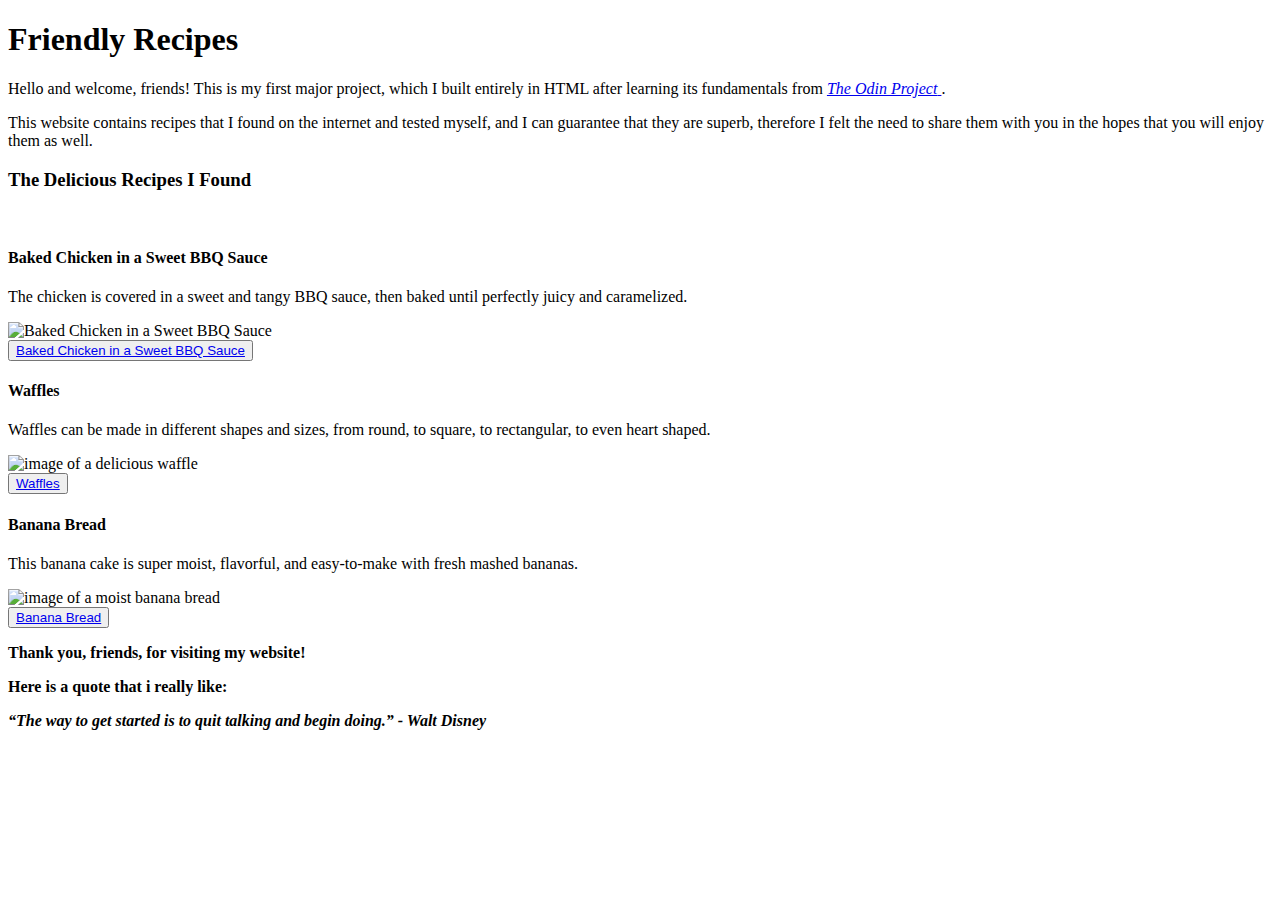
==== index.html @ b2fc65a1 "Create four pages and one complete recipe" ====
<!DOCTYPE html>
<html lang="en">
    <head>
        <meta charset="UTF-8">
        <title></title>
    </head>

    <body>
        <h1>Friendly Recipes</h1>
        <p>Hello and welcome, friends! This is my first major project, which I built entirely in HTML after learning its fundamentals from 
            <a href="https://www.theodinproject.com">
                <em>The Odin Project</em>
            </a>.
        </p>
        <p>This website contains recipes that I found on the internet and tested myself, and I can guarantee that they are superb, therefore I felt the need to share them with you in the hopes that you will enjoy them as well.</p>
        <h3>The Delicious Recipes I Found</h3>
        <br>
        <h4>Baked Chicken in a Sweet BBQ Sauce</h4>
        <p>The chicken is covered in a sweet and tangy BBQ sauce, then baked until perfectly juicy and caramelized.</p>
        <img src="http://myhalalkitchen.com/wp-content/uploads/BBQ-chicken-done.jpg" alt="Baked Chicken in a Sweet BBQ Sauce" width="400" height="250">
        <br>
        <button>
            <a href="./recipes/baked-chicken.html">Baked Chicken in a Sweet BBQ Sauce</a>
        </button>
        <br>
        <h4>Waffles</h4>
        <p>Waffles can be made in different shapes and sizes, from round, to square, to rectangular, to even heart shaped.</p>
        <img src="https://hdwallpaperim.com/wp-content/uploads/2017/08/24/109070-food-waffles-fork-748x421.jpg" alt="image of a delicious waffle" width="400" height="250">
        <br>
        <button>
            <a href="./recipes/waffles.html">Waffles</a>
        </button>
        <br>
        <h4>Banana Bread</h4>
        <p>This banana cake is super moist, flavorful, and easy-to-make with fresh mashed bananas.</p>
        <img src="https://media.istockphoto.com/photos/banana-bread-loaf-on-wooden-table-picture-id1147312072?k=20&m=1147312072&s=612x612&w=0&h=_1eS0rTTyELm_kUtJaSzBClXbB5UoLl6NC-GXBAAEcc=" alt="image of a moist banana bread" width="400" height="250">
        <br>
        <button>
            <a href="./recipes/banana-bread.html">Banana Bread</a>
        </button>
        <br>
        <p><strong>Thank you, friends, for visiting my website!</strong></p>
        <p><strong>Here is a quote that i really like:</strong></p>
        <p><strong><em>“The way to get started is to quit talking and begin doing.” - Walt Disney</em></strong></p>
    </body>
</html>
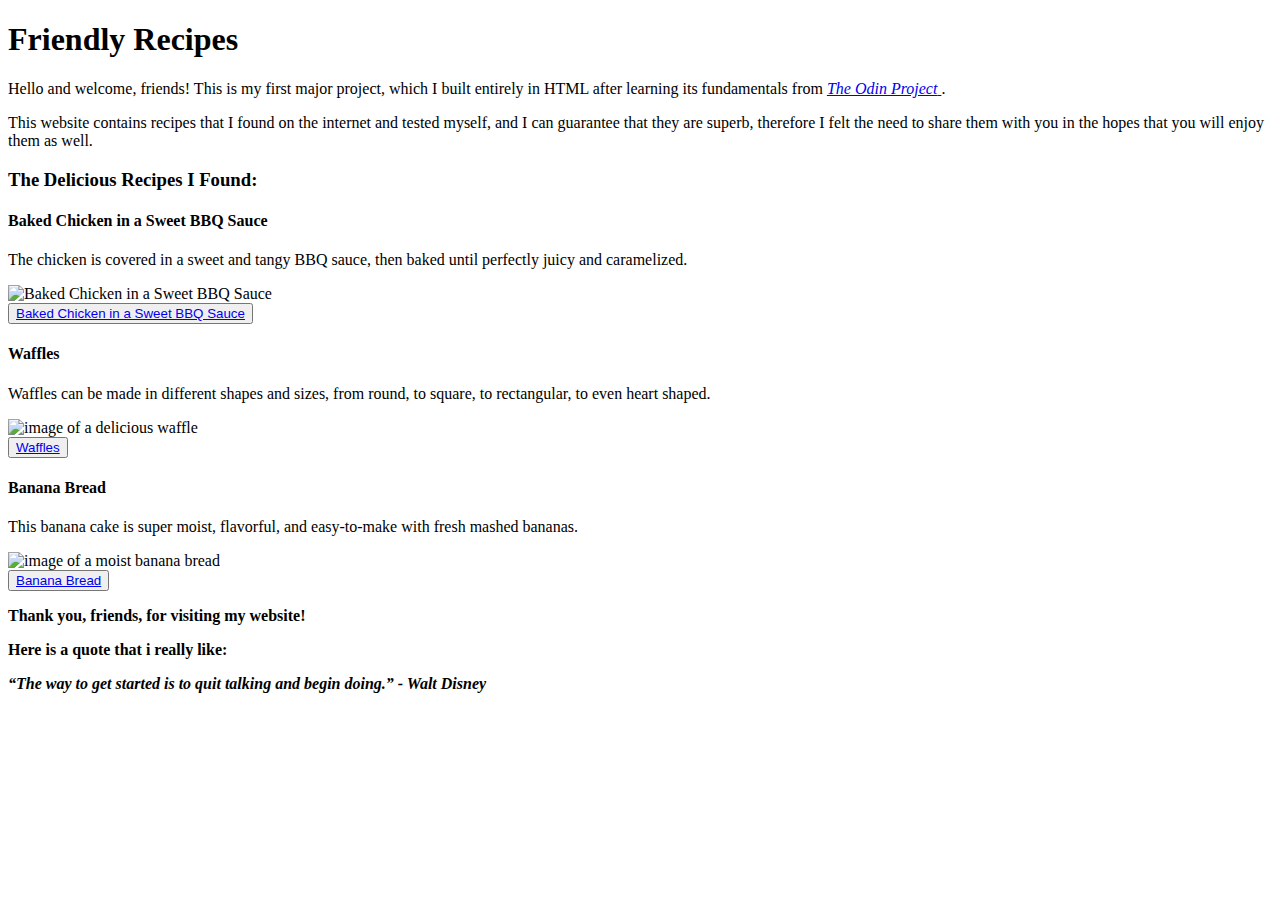
==== commit f9542f2d: "Add waffle page and edit index" ====
--- a/index.html
+++ b/index.html
@@ -13,8 +13,7 @@
             </a>.
         </p>
         <p>This website contains recipes that I found on the internet and tested myself, and I can guarantee that they are superb, therefore I felt the need to share them with you in the hopes that you will enjoy them as well.</p>
-        <h3>The Delicious Recipes I Found</h3>
-        <br>
+        <h3>The Delicious Recipes I Found:</h3>
         <h4>Baked Chicken in a Sweet BBQ Sauce</h4>
         <p>The chicken is covered in a sweet and tangy BBQ sauce, then baked until perfectly juicy and caramelized.</p>
         <img src="http://myhalalkitchen.com/wp-content/uploads/BBQ-chicken-done.jpg" alt="Baked Chicken in a Sweet BBQ Sauce" width="400" height="250">
@@ -43,4 +42,4 @@
         <p><strong>Here is a quote that i really like:</strong></p>
         <p><strong><em>“The way to get started is to quit talking and begin doing.” - Walt Disney</em></strong></p>
     </body>
-</html>+</html> 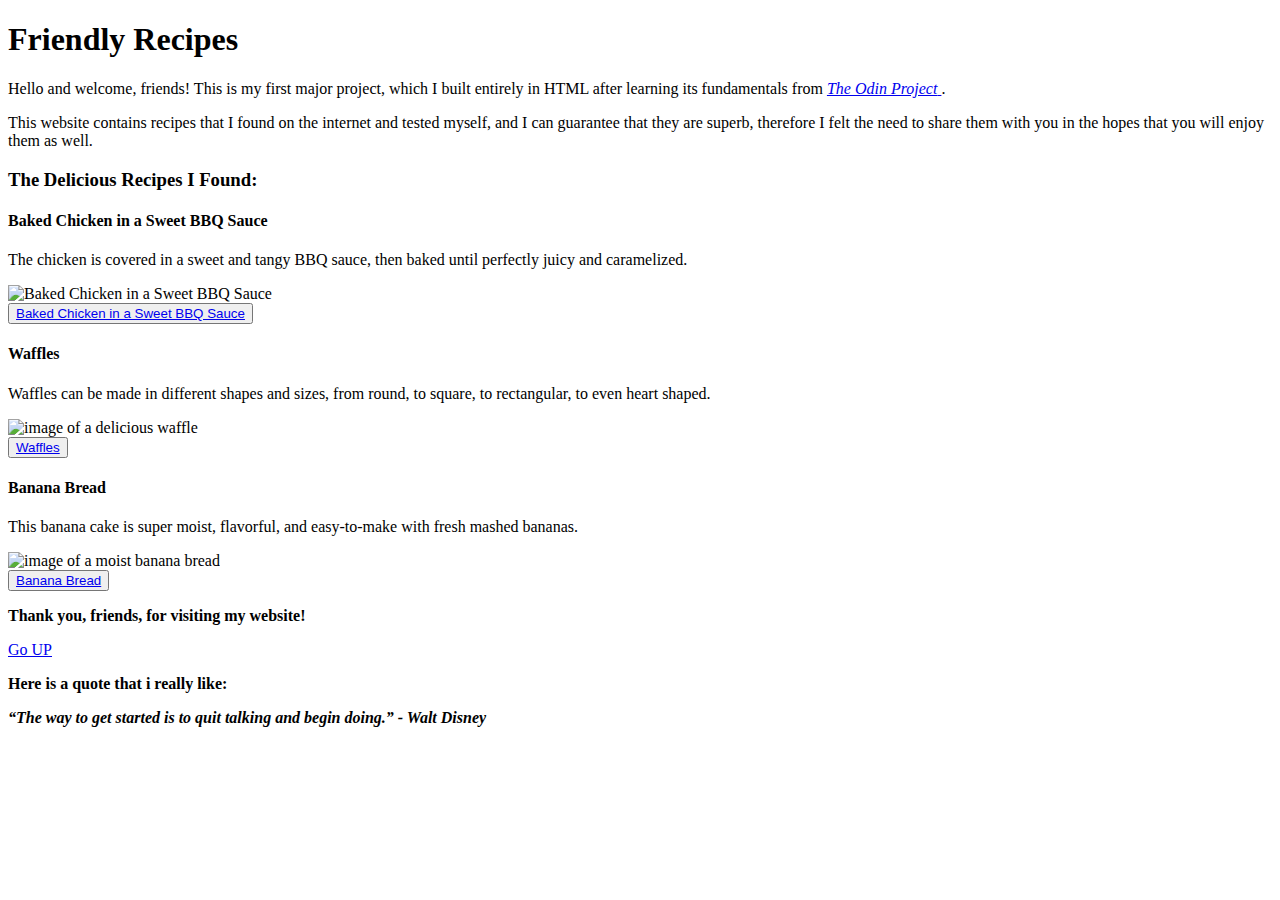
==== commit f6fae506: "Add anchor on every page" ====
--- a/index.html
+++ b/index.html
@@ -6,7 +6,7 @@
     </head>
 
     <body>
-        <h1>Friendly Recipes</h1>
+        <h1 id="Top">Friendly Recipes</h1>
         <p>Hello and welcome, friends! This is my first major project, which I built entirely in HTML after learning its fundamentals from 
             <a href="https://www.theodinproject.com">
                 <em>The Odin Project</em>
@@ -39,6 +39,7 @@
         </button>
         <br>
         <p><strong>Thank you, friends, for visiting my website!</strong></p>
+        <a href="#Top">Go UP</a>
         <p><strong>Here is a quote that i really like:</strong></p>
         <p><strong><em>“The way to get started is to quit talking and begin doing.” - Walt Disney</em></strong></p>
     </body>
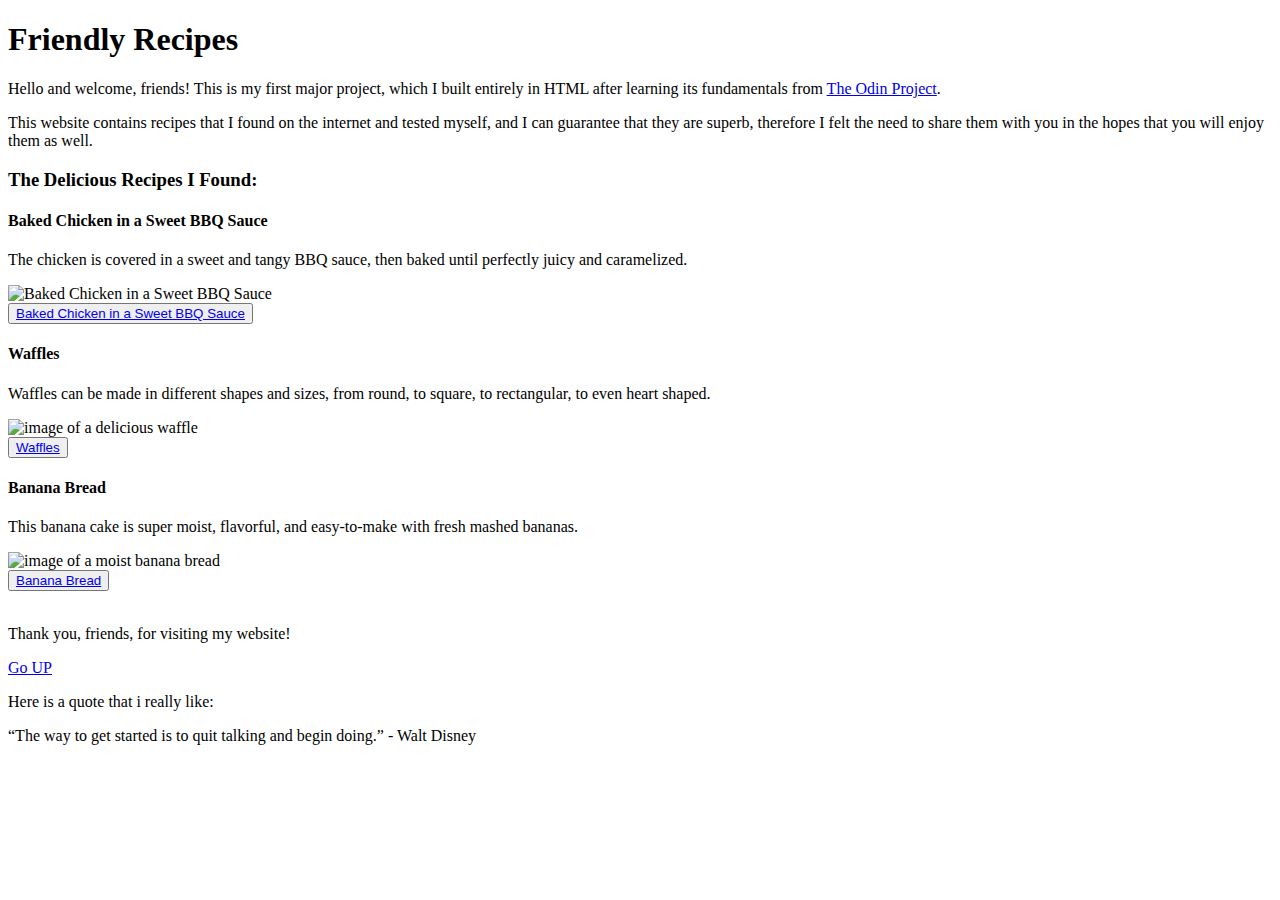
==== commit 0dc69183: "Add div tags on sections" ====
--- a/index.html
+++ b/index.html
@@ -1,46 +1,55 @@
 <!DOCTYPE html>
 <html lang="en">
     <head>
+        <title>Friendly Recipes</title>
         <meta charset="UTF-8">
-        <title></title>
+        <meta name="viewport" content="width=device-width, intial-scale=1.0">
     </head>
 
     <body>
-        <h1 id="Top">Friendly Recipes</h1>
-        <p>Hello and welcome, friends! This is my first major project, which I built entirely in HTML after learning its fundamentals from 
-            <a href="https://www.theodinproject.com">
-                <em>The Odin Project</em>
-            </a>.
-        </p>
-        <p>This website contains recipes that I found on the internet and tested myself, and I can guarantee that they are superb, therefore I felt the need to share them with you in the hopes that you will enjoy them as well.</p>
-        <h3>The Delicious Recipes I Found:</h3>
-        <h4>Baked Chicken in a Sweet BBQ Sauce</h4>
-        <p>The chicken is covered in a sweet and tangy BBQ sauce, then baked until perfectly juicy and caramelized.</p>
-        <img src="http://myhalalkitchen.com/wp-content/uploads/BBQ-chicken-done.jpg" alt="Baked Chicken in a Sweet BBQ Sauce" width="400" height="250">
+        <div>
+            <h1 id="Top">Friendly Recipes</h1>
+            <p>Hello and welcome, friends! This is my first major project, which I built entirely in HTML after learning its fundamentals from 
+                <a href="https://www.theodinproject.com">The Odin Project</a>.
+            </p>
+            <p>This website contains recipes that I found on the internet and tested myself, and I can guarantee that they are superb, therefore I felt the need to share them with you in the hopes that you will enjoy them as well.</p>
+        </div>
+        <div>
+            <h3>The Delicious Recipes I Found:</h3>
+            <div>
+                <h4>Baked Chicken in a Sweet BBQ Sauce</h4>
+                <p>The chicken is covered in a sweet and tangy BBQ sauce, then baked until perfectly juicy and caramelized.</p>
+                <img src="http://myhalalkitchen.com/wp-content/uploads/BBQ-chicken-done.jpg" alt="Baked Chicken in a Sweet BBQ Sauce" width="400" height="250">
+                <br>
+                <button>
+                    <a href="./recipes/baked-chicken.html">Baked Chicken in a Sweet BBQ Sauce</a>
+                </button>
+            </div>
+            <div>
+                <h4>Waffles</h4>
+                <p>Waffles can be made in different shapes and sizes, from round, to square, to rectangular, to even heart shaped.</p>
+                <img src="https://hdwallpaperim.com/wp-content/uploads/2017/08/24/109070-food-waffles-fork-748x421.jpg" alt="image of a delicious waffle" width="400" height="250">
+                <br>
+                <button>
+                    <a href="./recipes/waffles.html">Waffles</a>
+                </button>
+            </div>
+            <div>
+                <h4>Banana Bread</h4>
+                <p>This banana cake is super moist, flavorful, and easy-to-make with fresh mashed bananas.</p>
+                <img src="https://media.istockphoto.com/photos/banana-bread-loaf-on-wooden-table-picture-id1147312072?k=20&m=1147312072&s=612x612&w=0&h=_1eS0rTTyELm_kUtJaSzBClXbB5UoLl6NC-GXBAAEcc=" alt="image of a moist banana bread" width="400" height="250">
+                <br>
+                <button>
+                  <a href="./recipes/banana-bread.html">Banana Bread</a>
+                </button>
+            </div>    
+        </div>
         <br>
-        <button>
-            <a href="./recipes/baked-chicken.html">Baked Chicken in a Sweet BBQ Sauce</a>
-        </button>
-        <br>
-        <h4>Waffles</h4>
-        <p>Waffles can be made in different shapes and sizes, from round, to square, to rectangular, to even heart shaped.</p>
-        <img src="https://hdwallpaperim.com/wp-content/uploads/2017/08/24/109070-food-waffles-fork-748x421.jpg" alt="image of a delicious waffle" width="400" height="250">
-        <br>
-        <button>
-            <a href="./recipes/waffles.html">Waffles</a>
-        </button>
-        <br>
-        <h4>Banana Bread</h4>
-        <p>This banana cake is super moist, flavorful, and easy-to-make with fresh mashed bananas.</p>
-        <img src="https://media.istockphoto.com/photos/banana-bread-loaf-on-wooden-table-picture-id1147312072?k=20&m=1147312072&s=612x612&w=0&h=_1eS0rTTyELm_kUtJaSzBClXbB5UoLl6NC-GXBAAEcc=" alt="image of a moist banana bread" width="400" height="250">
-        <br>
-        <button>
-            <a href="./recipes/banana-bread.html">Banana Bread</a>
-        </button>
-        <br>
-        <p><strong>Thank you, friends, for visiting my website!</strong></p>
-        <a href="#Top">Go UP</a>
-        <p><strong>Here is a quote that i really like:</strong></p>
-        <p><strong><em>“The way to get started is to quit talking and begin doing.” - Walt Disney</em></strong></p>
+        <div>
+            <p>Thank you, friends, for visiting my website!</p>
+            <a href="#Top">Go UP</a>
+            <p>Here is a quote that i really like:</p>
+            <p>“The way to get started is to quit talking and begin doing.” - Walt Disney</p>
+        </div>
     </body>
 </html> 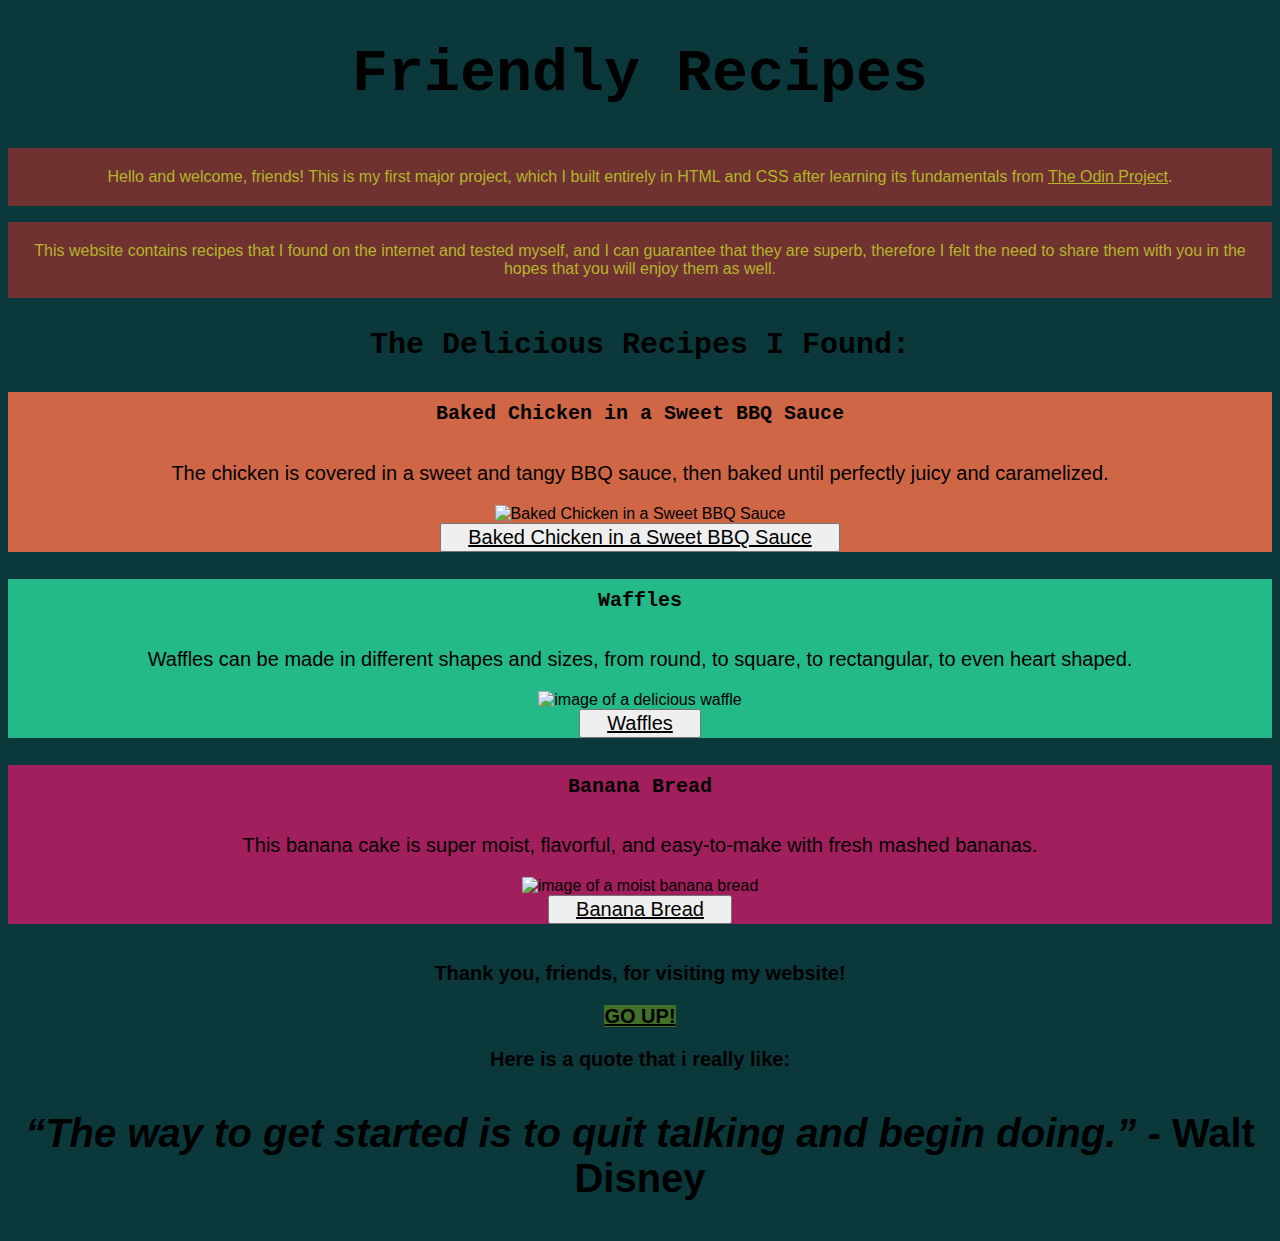
==== commit 5a10ff91: "Add styles to index" ====
--- a/index.html
+++ b/index.html
@@ -4,52 +4,53 @@
         <title>Friendly Recipes</title>
         <meta charset="UTF-8">
         <meta name="viewport" content="width=device-width, intial-scale=1.0">
+        <link rel="stylesheet" href="./css/styles.css">
     </head>
 
     <body>
-        <div>
-            <h1 id="Top">Friendly Recipes</h1>
-            <p>Hello and welcome, friends! This is my first major project, which I built entirely in HTML after learning its fundamentals from 
-                <a href="https://www.theodinproject.com">The Odin Project</a>.
+        <div class="section header">
+            <h1 id="Top" class="headers">Friendly Recipes</h1>
+            <p class="p one">Hello and welcome, friends! This is my first major project, which I built entirely in HTML and CSS after learning its fundamentals from 
+                <a href="https://www.theodinproject.com" class="odin">The Odin Project</a>.
             </p>
-            <p>This website contains recipes that I found on the internet and tested myself, and I can guarantee that they are superb, therefore I felt the need to share them with you in the hopes that you will enjoy them as well.</p>
+            <p class="p two">This website contains recipes that I found on the internet and tested myself, and I can guarantee that they are superb, therefore I felt the need to share them with you in the hopes that you will enjoy them as well.</p>
         </div>
-        <div>
-            <h3>The Delicious Recipes I Found:</h3>
-            <div>
-                <h4>Baked Chicken in a Sweet BBQ Sauce</h4>
-                <p>The chicken is covered in a sweet and tangy BBQ sauce, then baked until perfectly juicy and caramelized.</p>
+        <div class="section recipes">
+            <h3 class="headers three">The Delicious Recipes I Found:</h3>
+            <div class="recipe chicken">
+                <h4 class="headers four">Baked Chicken in a Sweet BBQ Sauce</h4>
+                <p class="recipe-p">The chicken is covered in a sweet and tangy BBQ sauce, then baked until perfectly juicy and caramelized.</p>
                 <img src="http://myhalalkitchen.com/wp-content/uploads/BBQ-chicken-done.jpg" alt="Baked Chicken in a Sweet BBQ Sauce" width="400" height="250">
                 <br>
                 <button>
-                    <a href="./recipes/baked-chicken.html">Baked Chicken in a Sweet BBQ Sauce</a>
+                    <a href="./recipes/baked-chicken.html" class="recipe-buttons">Baked Chicken in a Sweet BBQ Sauce</a>
                 </button>
             </div>
-            <div>
-                <h4>Waffles</h4>
-                <p>Waffles can be made in different shapes and sizes, from round, to square, to rectangular, to even heart shaped.</p>
+            <div class="recipe waffle">
+                <h4 class="headers four">Waffles</h4>
+                <p class="recipe-p">Waffles can be made in different shapes and sizes, from round, to square, to rectangular, to even heart shaped.</p>
                 <img src="https://hdwallpaperim.com/wp-content/uploads/2017/08/24/109070-food-waffles-fork-748x421.jpg" alt="image of a delicious waffle" width="400" height="250">
                 <br>
                 <button>
-                    <a href="./recipes/waffles.html">Waffles</a>
+                    <a href="./recipes/waffles.html" class="recipe-buttons">Waffles</a>
                 </button>
             </div>
-            <div>
-                <h4>Banana Bread</h4>
-                <p>This banana cake is super moist, flavorful, and easy-to-make with fresh mashed bananas.</p>
+            <div class="recipe cake">
+                <h4 class="headers four">Banana Bread</h4>
+                <p class="recipe-p">This banana cake is super moist, flavorful, and easy-to-make with fresh mashed bananas.</p>
                 <img src="https://media.istockphoto.com/photos/banana-bread-loaf-on-wooden-table-picture-id1147312072?k=20&m=1147312072&s=612x612&w=0&h=_1eS0rTTyELm_kUtJaSzBClXbB5UoLl6NC-GXBAAEcc=" alt="image of a moist banana bread" width="400" height="250">
                 <br>
                 <button>
-                  <a href="./recipes/banana-bread.html">Banana Bread</a>
+                  <a href="./recipes/banana-bread.html" class="recipe-buttons">Banana Bread</a>
                 </button>
             </div>    
         </div>
         <br>
-        <div>
-            <p>Thank you, friends, for visiting my website!</p>
-            <a href="#Top">Go UP</a>
-            <p>Here is a quote that i really like:</p>
-            <p>“The way to get started is to quit talking and begin doing.” - Walt Disney</p>
+        <div class="bottom-section">
+            <p class="thanks">Thank you, friends, for visiting my website!</p>
+            <a href="#Top" class="up">GO UP!</a>
+            <p class="thanks">Here is a quote that i really like:</p>
+            <p class="quote"><em>“The way to get started is to quit talking and begin doing.”</em> - Walt Disney</p>
         </div>
     </body>
 </html> --- a/css/styles.css
+++ b/css/styles.css
@@ -0,0 +1,68 @@
+body {
+    background-color: rgb(10, 56, 59);
+    text-align: center;
+    font-family: Arial, Helvetica, sans-serif;
+}
+
+.headers {
+    font-family: "Courier New", Courier, monospace;
+    font-size: 60px;
+}
+
+.header .p {
+    color: rgb(179, 182, 41);
+    background-color: rgb(112, 49, 49);
+    padding: 20px;
+}
+
+.chicken {
+    background-color: rgb(207, 103, 71);
+}
+
+.waffle {
+    background-color: rgb(36, 185, 136);
+}
+
+.cake {
+    background-color:rgb(161, 31, 92);
+}
+
+.headers.four {
+    padding: 10px;
+    font-size: 20px;
+}
+
+.headers.three {
+    font-size: 30px;
+}
+
+.recipe-p {
+    font-size: 20px;
+}
+
+.thanks {
+    font-weight: 600;
+    font-size: 20px;
+}
+
+.quote {
+    font-weight: 700;
+    font-size: 40px;
+}
+
+.up {
+    background-color: rgba(209, 255, 4, 0.281);
+    color: black;
+    font-size: 20px;
+    font-weight: 600;
+}
+
+.odin {
+    color: rgb(179, 182, 41);
+}
+
+.recipe-buttons {
+    font-size: 20px;
+    padding: 20px;
+    color: black;
+}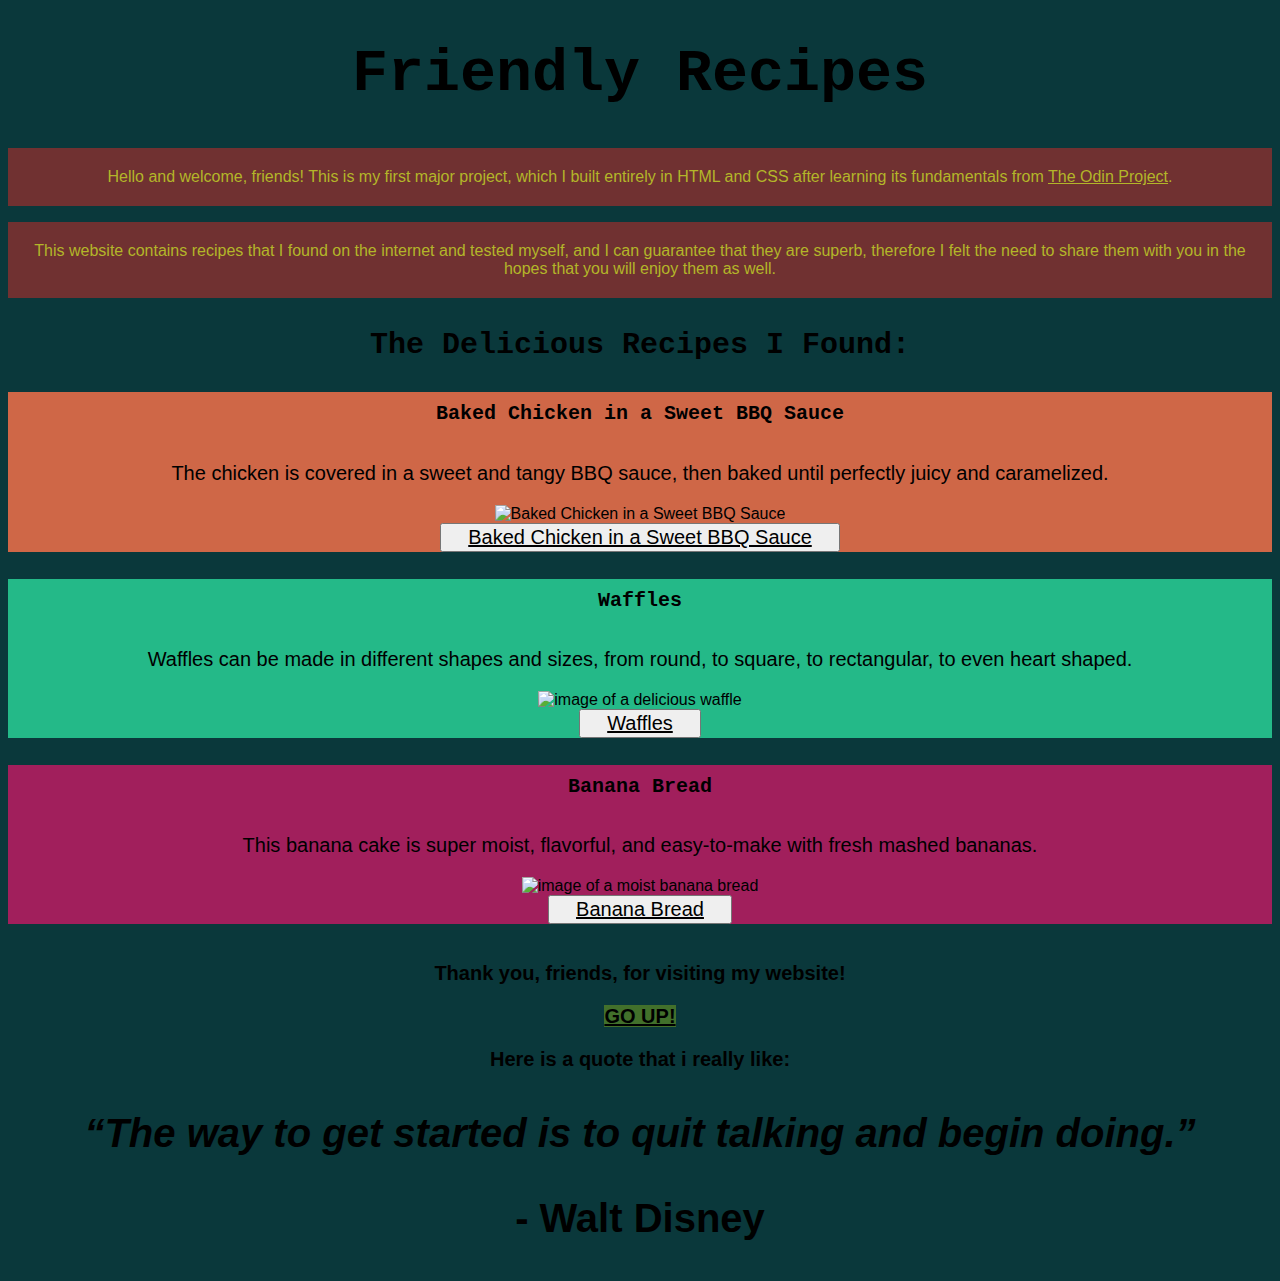
==== commit 6808c08e: "Add another p tag and class at end of main page" ====
--- a/index.html
+++ b/index.html
@@ -50,7 +50,8 @@
             <p class="thanks">Thank you, friends, for visiting my website!</p>
             <a href="#Top" class="up">GO UP!</a>
             <p class="thanks">Here is a quote that i really like:</p>
-            <p class="quote"><em>“The way to get started is to quit talking and begin doing.”</em> - Walt Disney</p>
+            <p class="quote"><em>“The way to get started is to quit talking and begin doing.”</em></p>
+            <p class="quote">- Walt Disney</p>
         </div>
     </body>
 </html> 